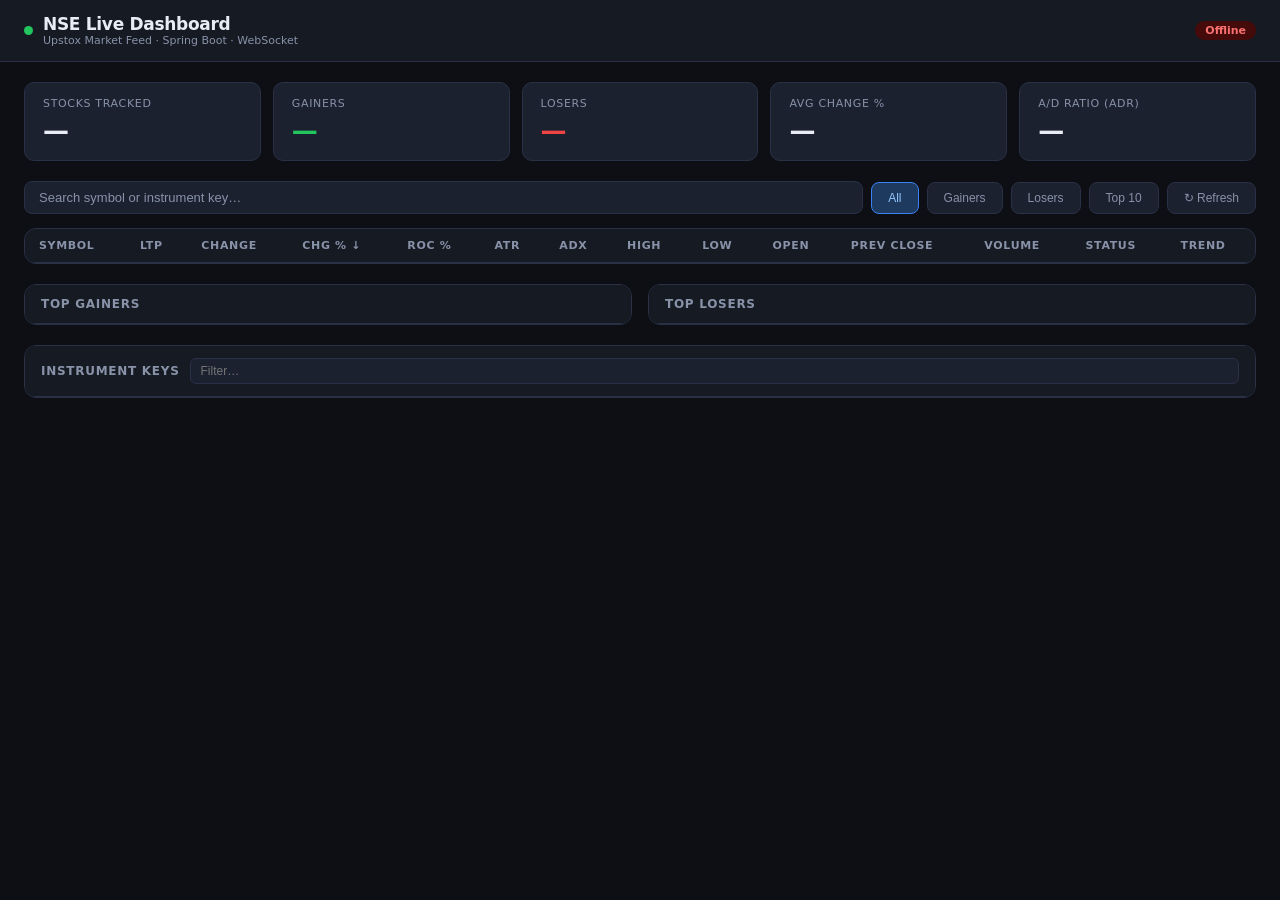
==== src/main/resources/static/index.html @ 56cd72f6 "hi" ====
<!DOCTYPE html>
<html lang="en">
<head>
    <meta charset="UTF-8"/>
    <meta name="viewport" content="width=device-width,initial-scale=1"/>
    <title>NSE Live Dashboard</title>
    <style>
        :root {
            --bg: #0d0f14;
            --surface: #161a23;
            --card: #1c2130;
            --border: #2a3045;
            --text: #e8ecf4;
            --muted: #8892a8;
            --up: #22c55e;
            --dn: #ef4444;
            --accent: #3b82f6;
            --accent-soft: #1e3a5f;
            --font: 'Segoe UI', system-ui, sans-serif;
            --mono: 'Cascadia Code', 'Fira Mono', monospace;
        }
        * { box-sizing: border-box; margin: 0; padding: 0; }
        body { background: var(--bg); color: var(--text); font-family: var(--font); font-size: 14px; min-height: 100vh; }

        header {
            background: var(--surface);
            border-bottom: 1px solid var(--border);
            padding: 14px 24px;
            display: flex; align-items: center; justify-content: space-between; flex-wrap: wrap; gap: 10px;
            position: sticky; top: 0; z-index: 100;
        }
        .brand { display: flex; align-items: center; gap: 10px; }
        .live-dot { width: 9px; height: 9px; border-radius: 50%; background: var(--up); animation: blink 1.4s infinite; }
        @keyframes blink { 0%,100%{opacity:1} 50%{opacity:.3} }
        .brand h1 { font-size: 17px; font-weight: 600; letter-spacing: -.3px; }
        .brand p  { font-size: 11px; color: var(--muted); }
        .header-right { display: flex; align-items: center; gap: 10px; font-size: 12px; color: var(--muted); }
        .conn-badge { padding: 3px 10px; border-radius: 20px; font-size: 11px; font-weight: 600; }
        .conn-badge.live  { background: #14532d; color: #4ade80; }
        .conn-badge.error { background: #450a0a; color: #f87171; }
        .conn-badge.wait  { background: #1e3a5f; color: #93c5fd; }

        main { padding: 20px 24px; max-width: 1600px; margin: 0 auto; }

        .metrics { display: grid; grid-template-columns: repeat(5, 1fr); gap: 12px; margin-bottom: 20px; }
        .metric { background: var(--card); border: 1px solid var(--border); border-radius: 10px; padding: 14px 18px; }
        .metric label { font-size: 11px; color: var(--muted); text-transform: uppercase; letter-spacing: .06em; display: block; margin-bottom: 6px; }
        .metric .val  { font-size: 26px; font-weight: 700; letter-spacing: -.5px; }
        .metric .val.up { color: var(--up); }
        .metric .val.dn { color: var(--dn); }

        .controls { display: flex; gap: 8px; margin-bottom: 14px; flex-wrap: wrap; align-items: center; }
        .search {
            flex: 1; min-width: 180px;
            background: var(--card); border: 1px solid var(--border); border-radius: 8px;
            padding: 8px 14px; color: var(--text); font-size: 13px; outline: none;
        }
        .search:focus { border-color: var(--accent); }
        .search::placeholder { color: var(--muted); }
        .btn {
            padding: 8px 16px; border-radius: 8px; border: 1px solid var(--border);
            background: var(--card); color: var(--muted); font-size: 12px; cursor: pointer;
            white-space: nowrap; transition: all .15s;
        }
        .btn:hover { border-color: var(--accent); color: var(--text); }
        .btn.active { background: var(--accent-soft); border-color: var(--accent); color: #93c5fd; }

        .table-wrap { background: var(--card); border: 1px solid var(--border); border-radius: 12px; overflow: auto; margin-bottom: 20px; }
        table { width: 100%; border-collapse: collapse; min-width: 900px; }
        thead th {
            background: var(--surface); padding: 10px 14px;
            font-size: 11px; font-weight: 600; color: var(--muted);
            text-transform: uppercase; letter-spacing: .06em;
            text-align: left; cursor: pointer; user-select: none;
            border-bottom: 1px solid var(--border); white-space: nowrap;
        }
        thead th:hover { color: var(--text); }
        thead th.sorted { color: var(--accent); }
        tbody tr { border-bottom: 1px solid var(--border); transition: background .1s; }
        tbody tr:last-child { border-bottom: none; }
        tbody tr:hover { background: rgba(59,130,246,.06); }
        tbody td { padding: 10px 14px; vertical-align: middle; }
        .sym-cell .sym  { font-weight: 600; font-size: 13px; }
        .sym-cell .ikey { font-size: 10px; color: var(--muted); font-family: var(--mono); margin-top: 2px; }
        .num { font-variant-numeric: tabular-nums; }
        .up  { color: var(--up); }
        .dn  { color: var(--dn); }
        .badge { display: inline-block; padding: 2px 8px; border-radius: 20px; font-size: 10px; font-weight: 700; }
        .badge.UP { background: #14532d; color: #4ade80; }
        .badge.DN { background: #450a0a; color: #f87171; }
        .spark { display: flex; align-items: flex-end; gap: 1.5px; height: 22px; }
        .spark span { width: 4px; border-radius: 1px; transition: height .4s; }

        .panels { display: grid; grid-template-columns: 1fr 1fr; gap: 16px; margin-bottom: 20px; }
        .panel { background: var(--card); border: 1px solid var(--border); border-radius: 12px; overflow: hidden; }
        .panel-head { padding: 12px 16px; background: var(--surface); border-bottom: 1px solid var(--border); font-size: 12px; font-weight: 600; color: var(--muted); text-transform: uppercase; letter-spacing: .06em; display: flex; justify-content: space-between; align-items: center; }
        .mini-row { display: flex; align-items: center; padding: 9px 16px; border-bottom: 1px solid var(--border); gap: 10px; }
        .bar-bg { flex: 2; height: 4px; background: var(--border); border-radius: 2px; overflow: hidden; }
        .bar-fill { height: 100%; border-radius: 2px; transition: width .4s; }
        .bar-fill.up { background: var(--up); }
        .bar-fill.dn { background: var(--dn); }
        .mini-pct { font-size: 13px; font-weight: 600; min-width: 60px; text-align: right; }

        .key-panel { background: var(--card); border: 1px solid var(--border); border-radius: 12px; overflow: hidden; }
        .key-head { padding: 12px 16px; background: var(--surface); border-bottom: 1px solid var(--border); display: flex; align-items: center; gap: 10px; font-size: 12px; font-weight: 600; color: var(--muted); text-transform: uppercase; letter-spacing: .06em; }
        .key-search { flex: 1; background: var(--card); border: 1px solid var(--border); border-radius: 6px; padding: 5px 10px; color: var(--text); font-size: 12px; outline: none; }
        .key-grid { display: grid; grid-template-columns: repeat(auto-fill, minmax(260px,1fr)); }
        .key-item { padding: 11px 16px; border-bottom: 1px solid var(--border); border-right: 1px solid var(--border); transition: background .1s; }
        .key-item:hover { background: rgba(59,130,246,.06); }
        .key-item .ks { font-weight: 600; font-size: 13px; margin-bottom: 3px; }
        .key-item .kv { font-size: 11px; color: var(--muted); font-family: var(--mono); word-break: break-all; }
        .copy-btn { margin-top: 5px; font-size: 10px; padding: 2px 8px; border-radius: 4px; border: 1px solid var(--border); background: transparent; color: var(--muted); cursor: pointer; }
        .empty { text-align: center; padding: 3rem; color: var(--muted); font-size: 13px; }
    </style>
</head>
<body>

<header>
    <div class="brand">
        <div class="live-dot" id="liveDot"></div>
        <div>
            <h1>NSE Live Dashboard</h1>
            <p>Upstox Market Feed · Spring Boot · WebSocket</p>
        </div>
    </div>
    <div class="header-right">
        <span id="lastTs"></span>
        <span class="conn-badge wait" id="connBadge">Connecting…</span>
    </div>
</header>

<main>
    <div class="metrics">
        <div class="metric"><label>Stocks Tracked</label><div class="val" id="mTotal">—</div></div>
        <div class="metric"><label>Gainers</label><div class="val up" id="mUp">—</div></div>
        <div class="metric"><label>Losers</label><div class="val dn" id="mDn">—</div></div>
        <div class="metric"><label>Avg Change %</label><div class="val" id="mAvg">—</div></div>
        <div class="metric"><label>A/D Ratio (ADR)</label><div class="val" id="mAdr">—</div></div>
    </div>

    <div class="controls">
        <input class="search" id="searchBox" placeholder="Search symbol or instrument key…" oninput="applyFilters()">
        <button class="btn active" id="btnAll"   onclick="setFilter('ALL')">All</button>
        <button class="btn"        id="btnUp"    onclick="setFilter('UP')">Gainers</button>
        <button class="btn"        id="btnDn"    onclick="setFilter('DN')">Losers</button>
        <button class="btn"        id="btnTop10" onclick="setFilter('TOP10')">Top 10</button>
        <button class="btn"        onclick="manualRefresh()">↻ Refresh</button>
    </div>

    <div class="table-wrap">
        <table>
            <thead>
            <tr>
                <th onclick="sortBy('symbol')">Symbol <span id="s-symbol"></span></th>
                <th onclick="sortBy('currentPrice')">LTP <span id="s-currentPrice"></span></th>
                <th onclick="sortBy('change')">Change <span id="s-change"></span></th>
                <th onclick="sortBy('changePercent')">Chg % <span id="s-changePercent">↓</span></th>
                <th onclick="sortBy('roc')">ROC % <span id="s-roc"></span></th>
                <th onclick="sortBy('atr')">ATR <span id="s-atr"></span></th>
                <th onclick="sortBy('adx')">ADX <span id="s-adx"></span></th>
                <th onclick="sortBy('highPrice')">High <span id="s-highPrice"></span></th>
                <th onclick="sortBy('lowPrice')">Low <span id="s-lowPrice"></span></th>
                <th onclick="sortBy('openPrice')">Open <span id="s-openPrice"></span></th>
                <th onclick="sortBy('closePrice')">Prev Close <span id="s-closePrice"></span></th>
                <th onclick="sortBy('volume')">Volume <span id="s-volume"></span></th>
                <th>Status</th>
                <th>Trend</th>
            </tr>
            </thead>
            <tbody id="tBody"></tbody>
        </table>
    </div>

    <div class="panels">
        <div class="panel">
            <div class="panel-head">Top Gainers <span id="gCount"></span></div>
            <div id="gList"></div>
        </div>
        <div class="panel">
            <div class="panel-head">Top Losers <span id="lCount"></span></div>
            <div id="lList"></div>
        </div>
    </div>

    <div class="key-panel">
        <div class="key-head">
            Instrument Keys
            <input class="key-search" id="keySearch" placeholder="Filter…" oninput="renderKeys()">
        </div>
        <div class="key-grid" id="keyGrid"></div>
    </div>
</main>

<script>
    let all = [];
    let history = {};
    let sortField = 'changePercent';
    let sortDir   = -1;
    let filter    = 'ALL';
    let ws        = null;

    // PATH MUST MATCH StockWebSocketHandler mapping in Java config
    const WS_URL   = 'ws://localhost:8080/ws/stocks/websocket';
    const REST_URL = 'http://localhost:8080/api/stocks';

    connect();

    // Safety fallback: if WebSocket isn't live (state 1), pull data via REST every 8s
    setInterval(() => {
        if (!ws || ws.readyState !== 1) {
            fetchRest();
        }
    }, 8000);

    function connect() {
        badge('wait', 'Connecting…');
        try {
            // Close existing if necessary
            if (ws) { ws.close(); }

            ws = new WebSocket(WS_URL);

            ws.onopen    = () => {
                badge('live', 'Live');
                fetchRest(); // Load initial snapshot data immediately on connect
            };

            ws.onmessage = e => {
                const data = JSON.parse(e.data);
                ingest(data);
                // Force "Live" status if we are receiving socket messages
                if (document.getElementById('connBadge').textContent !== 'Live') {
                    badge('live', 'Live');
                }
            };

            ws.onerror   = (err) => {
                console.error("WS Error:", err);
                fetchRest();
            };

            ws.onclose   = () => {
                badge('error', 'Reconnecting…');
                setTimeout(connect, 4000);
            };
        } catch (err) {
            console.error("Connection attempt failed:", err);
            fetchRest();
        }
    }

    function fetchRest() {
        // Only mark badge as REST if we aren't already live via WebSocket
        if (!ws || ws.readyState !== 1) {
            badge('wait', 'REST…');
        }

        fetch(REST_URL)
            .then(r => r.json())
            .then(d => {
                if (d && d.length) {
                    ingest(d);
                    // Only update badge to REST if WS isn't currently alive
                    if (!ws || ws.readyState !== 1) {
                        badge('live', 'REST');
                    }
                } else {
                    if (!ws || ws.readyState !== 1) badge('error','No data');
                }
            })
            .catch(() => {
                if (!ws || ws.readyState !== 1) badge('error', 'Offline');
            });
    }

    function manualRefresh() { fetchRest(); }

    function ingest(data) {
        if (!Array.isArray(data) || !data.length) return;
        all = data;
        data.forEach(s => {
            if (!history[s.symbol]) history[s.symbol] = [];
            history[s.symbol].push(s.currentPrice);
            if (history[s.symbol].length > 10) history[s.symbol].shift();
        });
        updateMetrics();
        applyFilters();
        renderMiniPanels();
        renderKeys();
        document.getElementById('lastTs').textContent = new Date().toLocaleTimeString();
    }

    function updateMetrics() {
        const up  = all.filter(s => s.status === 'UP').length;
        const dn  = all.filter(s => s.status === 'DOWN').length;
        const avg = all.reduce((a, s) => a + (s.changePercent || 0), 0) / (all.length || 1);
        const adr = dn === 0 ? up.toFixed(2) : (up / dn).toFixed(2);

        document.getElementById('mTotal').textContent = all.length;
        document.getElementById('mUp').textContent    = up;
        document.getElementById('mDn').textContent    = dn;

        const adrEl = document.getElementById('mAdr');
        adrEl.textContent = adr;
        adrEl.className   = 'val ' + (adr >= 1 ? 'up' : 'dn');

        const avgEl = document.getElementById('mAvg');
        avgEl.textContent = (avg >= 0 ? '+' : '') + avg.toFixed(2) + '%';
        avgEl.className   = 'val ' + (avg >= 0 ? 'up' : 'dn');
    }

    function setFilter(f) {
        filter = f;
        ['All','Up','Dn','Top10'].forEach(x => {
            const btn = document.getElementById('btn'+x);
            if(btn) btn.classList.remove('active');
        });
        const activeBtn = document.getElementById('btn'+f.charAt(0)+f.slice(1).toLowerCase().replace('top10','Top10'));
        if(activeBtn) activeBtn.classList.add('active');
        applyFilters();
    }

    function applyFilters() {
        const q = document.getElementById('searchBox').value.toLowerCase();
        let list = [...all];
        if (q) list = list.filter(s => s.symbol.toLowerCase().includes(q) || (s.instrumentKey||'').toLowerCase().includes(q));
        if (filter === 'UP')      list = list.filter(s => s.status === 'UP');
        else if (filter === 'DN') list = list.filter(s => s.status === 'DOWN');
        else if (filter === 'TOP10') list = [...list].sort((a,b) => b.changePercent - a.changePercent).slice(0,10);

        list.sort((a,b) => {
            const valA = a[sortField];
            const valB = b[sortField];
            if (valA === valB) return 0;
            return sortDir * (valA > valB ? 1 : -1);
        });
        renderTable(list);
    }

    function sortBy(f) {
        sortDir = (sortField === f) ? -sortDir : -1;
        sortField = f;
        document.querySelectorAll('thead th').forEach(th => th.classList.remove('sorted'));
        const sp = document.getElementById('s-'+f);
        if (sp) {
            sp.closest('th').classList.add('sorted');
            sp.textContent = sortDir > 0 ? '↑' : '↓';
        }
        applyFilters();
    }

    function fmt(n)  { return typeof n === 'number' ? n.toLocaleString('en-IN', {minimumFractionDigits:2,maximumFractionDigits:2}) : '—'; }
    function fmtV(n) { if (n>=1e7) return (n/1e7).toFixed(2)+'Cr'; if (n>=1e5) return (n/1e5).toFixed(2)+'L'; return n.toLocaleString('en-IN'); }

    function spark(sym, up) {
        const h = history[sym] || [];
        if (!h.length) return '<div class="spark"></div>';
        const mn = Math.min(...h), mx = Math.max(...h), rng = mx-mn||1;
        const color = up ? '#22c55e' : '#ef4444';
        return `<div class="spark">${h.map(v => {
            const ht = Math.max(3, Math.round(((v-mn)/rng)*18));
            return `<span style="height:${ht}px;background:${color}"></span>`;
        }).join('')}</div>`;
    }

    function renderTable(list) {
        const tb = document.getElementById('tBody');
        if (!list.length) { tb.innerHTML = '<tr><td colspan="14" class="empty">No stocks match</td></tr>'; return; }
        tb.innerHTML = list.map(s => {
            const up  = s.status === 'UP';
            const cls = up ? 'up' : 'dn';
            const sgn = up ? '+' : '';
            return `<tr>
              <td class="sym-cell"><div class="sym">${s.symbol}</div><div class="ikey">${s.instrumentKey||''}</div></td>
              <td class="num">${fmt(s.currentPrice)}</td>
              <td class="num ${cls}">${sgn}${fmt(s.change)}</td>
              <td class="num ${cls}">${sgn}${s.changePercent.toFixed(2)}%</td>
              <td class="num ${s.roc >= 0 ? 'up' : 'dn'}">${(s.roc || 0).toFixed(2)}%</td>
              <td class="num" style="color:var(--accent)">${(s.atr || 0).toFixed(2)}</td>
              <td class="num">${(s.adx || 0).toFixed(1)}</td>
              <td class="num">${fmt(s.highPrice)}</td>
              <td class="num">${fmt(s.lowPrice)}</td>
              <td class="num">${fmt(s.openPrice)}</td>
              <td class="num">${fmt(s.closePrice)}</td>
              <td class="num">${fmtV(s.volume || 0)}</td>
              <td><span class="badge ${s.status}">${s.status}</span></td>
              <td>${spark(s.symbol, up)}</td>
            </tr>`;
        }).join('');
    }

    function renderMiniPanels() {
        const sorted  = [...all].sort((a,b) => b.changePercent - a.changePercent);
        const gainers = sorted.filter(s => s.changePercent > 0).slice(0,5);
        const losers  = [...all].sort((a,b) => a.changePercent - b.changePercent).filter(s => s.changePercent < 0).slice(0,5);

        const maxG = gainers.length ? Math.abs(gainers[0].changePercent) : 1;
        const maxL = losers.length  ? Math.abs(losers[losers.length-1].changePercent) : 1;

        document.getElementById('gCount').textContent = gainers.length + ' stocks';
        document.getElementById('lCount').textContent = losers.length  + ' stocks';

        document.getElementById('gList').innerHTML = gainers.length ? gainers.map(s=>`
            <div class="mini-row">
              <div class="mini-sym"><b>${s.symbol}</b><small>${fmt(s.currentPrice)}</small></div>
              <div class="bar-bg"><div class="bar-fill up" style="width:${Math.round(s.changePercent/maxG*100)}%"></div></div>
              <div class="mini-pct up">+${s.changePercent.toFixed(2)}%</div>
            </div>`).join('') : '<div class="empty">No gainers</div>';

        document.getElementById('lList').innerHTML = losers.length ? losers.map(s=>`
            <div class="mini-row">
              <div class="mini-sym"><b>${s.symbol}</b><small>${fmt(s.currentPrice)}</small></div>
              <div class="bar-bg"><div class="bar-fill dn" style="width:${Math.round(Math.abs(s.changePercent)/maxL*100)}%"></div></div>
              <div class="mini-pct dn">${s.changePercent.toFixed(2)}%</div>
            </div>`).join('') : '<div class="empty">No losers</div>';
    }

    function renderKeys() {
        const q = (document.getElementById('keySearch').value||'').toLowerCase();
        const list = all.filter(s => !q || s.symbol.toLowerCase().includes(q) || (s.instrumentKey||'').toLowerCase().includes(q));
        document.getElementById('keyGrid').innerHTML = list.length ? list.map(s=>`
            <div class="key-item">
              <div class="ks">${s.symbol}</div>
              <div class="kv">${s.instrumentKey||'—'}</div>
              <button class="copy-btn" onclick="copyKey('${s.instrumentKey}',this)">copy key</button>
            </div>`).join('') : '<div style="padding:1rem;color:var(--muted);font-size:13px">No matches</div>';
    }

    function copyKey(key, btn) {
        navigator.clipboard.writeText(key).then(() => {
            btn.textContent = 'copied!';
            setTimeout(() => btn.textContent = 'copy key', 1500);
        });
    }

    function badge(type, text) {
        const el = document.getElementById('connBadge');
        if (el) {
            el.textContent = text;
            el.className = 'conn-badge ' + type;
        }
    }
</script>
</body>
</html>
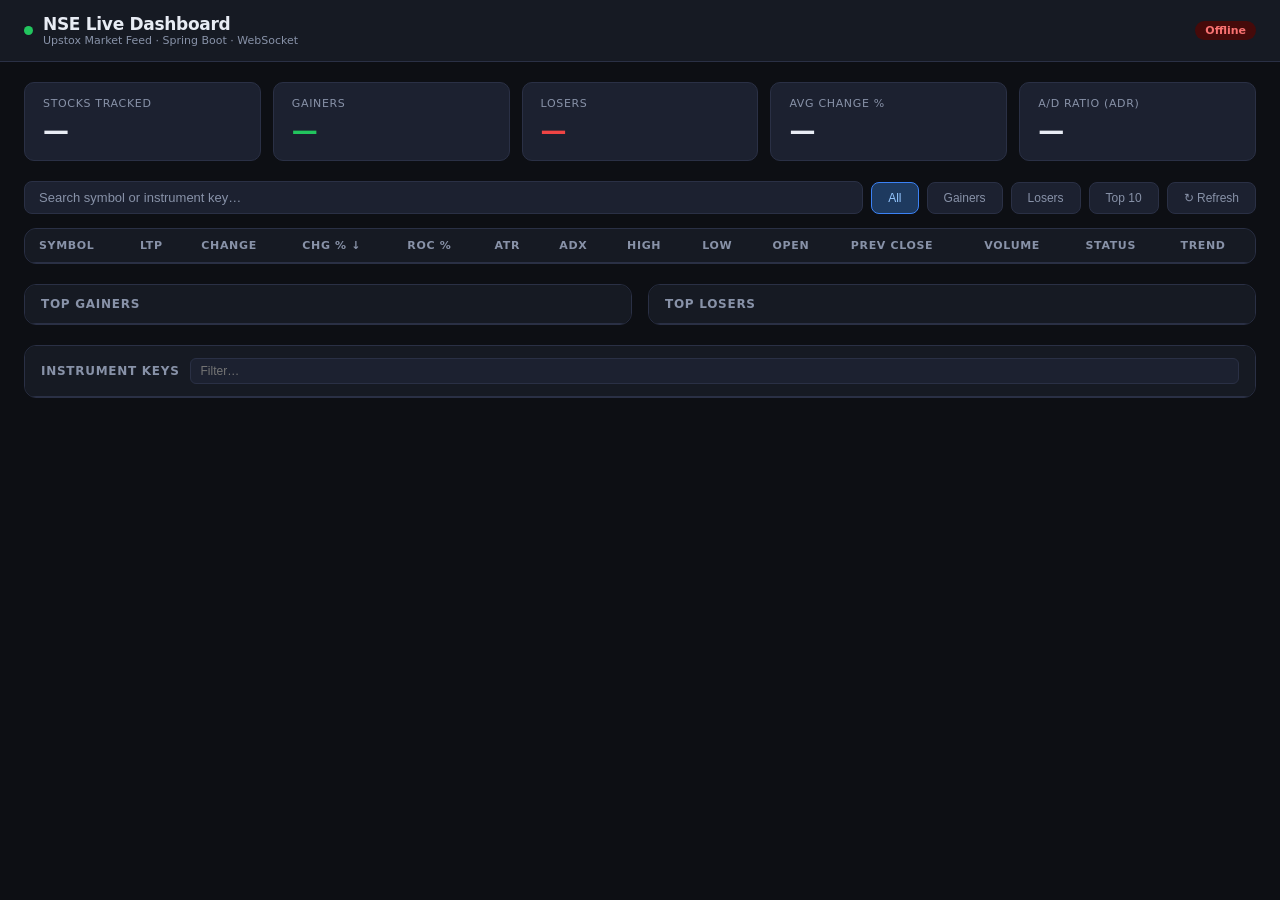
==== commit 6477aa00: "ff" ====
--- a/src/main/resources/static/index.html
+++ b/src/main/resources/static/index.html
@@ -1,8 +1,9 @@
 <!DOCTYPE html>
 <html lang="en">
+
 <head>
-    <meta charset="UTF-8"/>
-    <meta name="viewport" content="width=device-width,initial-scale=1"/>
+    <meta charset="UTF-8" />
+    <meta name="viewport" content="width=device-width,initial-scale=1" />
     <title>NSE Live Dashboard</title>
     <style>
         :root {
@@ -19,359 +20,725 @@
             --font: 'Segoe UI', system-ui, sans-serif;
             --mono: 'Cascadia Code', 'Fira Mono', monospace;
         }
-        * { box-sizing: border-box; margin: 0; padding: 0; }
-        body { background: var(--bg); color: var(--text); font-family: var(--font); font-size: 14px; min-height: 100vh; }
+
+        * {
+            box-sizing: border-box;
+            margin: 0;
+            padding: 0;
+        }
+
+        body {
+            background: var(--bg);
+            color: var(--text);
+            font-family: var(--font);
+            font-size: 14px;
+            min-height: 100vh;
+        }
 
         header {
             background: var(--surface);
             border-bottom: 1px solid var(--border);
             padding: 14px 24px;
-            display: flex; align-items: center; justify-content: space-between; flex-wrap: wrap; gap: 10px;
-            position: sticky; top: 0; z-index: 100;
-        }
-        .brand { display: flex; align-items: center; gap: 10px; }
-        .live-dot { width: 9px; height: 9px; border-radius: 50%; background: var(--up); animation: blink 1.4s infinite; }
-        @keyframes blink { 0%,100%{opacity:1} 50%{opacity:.3} }
-        .brand h1 { font-size: 17px; font-weight: 600; letter-spacing: -.3px; }
-        .brand p  { font-size: 11px; color: var(--muted); }
-        .header-right { display: flex; align-items: center; gap: 10px; font-size: 12px; color: var(--muted); }
-        .conn-badge { padding: 3px 10px; border-radius: 20px; font-size: 11px; font-weight: 600; }
-        .conn-badge.live  { background: #14532d; color: #4ade80; }
-        .conn-badge.error { background: #450a0a; color: #f87171; }
-        .conn-badge.wait  { background: #1e3a5f; color: #93c5fd; }
-
-        main { padding: 20px 24px; max-width: 1600px; margin: 0 auto; }
-
-        .metrics { display: grid; grid-template-columns: repeat(5, 1fr); gap: 12px; margin-bottom: 20px; }
-        .metric { background: var(--card); border: 1px solid var(--border); border-radius: 10px; padding: 14px 18px; }
-        .metric label { font-size: 11px; color: var(--muted); text-transform: uppercase; letter-spacing: .06em; display: block; margin-bottom: 6px; }
-        .metric .val  { font-size: 26px; font-weight: 700; letter-spacing: -.5px; }
-        .metric .val.up { color: var(--up); }
-        .metric .val.dn { color: var(--dn); }
-
-        .controls { display: flex; gap: 8px; margin-bottom: 14px; flex-wrap: wrap; align-items: center; }
+            display: flex;
+            align-items: center;
+            justify-content: space-between;
+            flex-wrap: wrap;
+            gap: 10px;
+            position: sticky;
+            top: 0;
+            z-index: 100;
+        }
+
+        .brand {
+            display: flex;
+            align-items: center;
+            gap: 10px;
+        }
+
+        .live-dot {
+            width: 9px;
+            height: 9px;
+            border-radius: 50%;
+            background: var(--up);
+            animation: blink 1.4s infinite;
+        }
+
+        @keyframes blink {
+
+            0%,
+            100% {
+                opacity: 1
+            }
+
+            50% {
+                opacity: .3
+            }
+        }
+
+        .brand h1 {
+            font-size: 17px;
+            font-weight: 600;
+            letter-spacing: -.3px;
+        }
+
+        .brand p {
+            font-size: 11px;
+            color: var(--muted);
+        }
+
+        .header-right {
+            display: flex;
+            align-items: center;
+            gap: 10px;
+            font-size: 12px;
+            color: var(--muted);
+        }
+
+        .conn-badge {
+            padding: 3px 10px;
+            border-radius: 20px;
+            font-size: 11px;
+            font-weight: 600;
+        }
+
+        .conn-badge.live {
+            background: #14532d;
+            color: #4ade80;
+        }
+
+        .conn-badge.error {
+            background: #450a0a;
+            color: #f87171;
+        }
+
+        .conn-badge.wait {
+            background: #1e3a5f;
+            color: #93c5fd;
+        }
+
+        main {
+            padding: 20px 24px;
+            max-width: 1600px;
+            margin: 0 auto;
+        }
+
+        .metrics {
+            display: grid;
+            grid-template-columns: repeat(5, 1fr);
+            gap: 12px;
+            margin-bottom: 20px;
+        }
+
+        .metric {
+            background: var(--card);
+            border: 1px solid var(--border);
+            border-radius: 10px;
+            padding: 14px 18px;
+        }
+
+        .metric label {
+            font-size: 11px;
+            color: var(--muted);
+            text-transform: uppercase;
+            letter-spacing: .06em;
+            display: block;
+            margin-bottom: 6px;
+        }
+
+        .metric .val {
+            font-size: 26px;
+            font-weight: 700;
+            letter-spacing: -.5px;
+        }
+
+        .metric .val.up {
+            color: var(--up);
+        }
+
+        .metric .val.dn {
+            color: var(--dn);
+        }
+
+        .controls {
+            display: flex;
+            gap: 8px;
+            margin-bottom: 14px;
+            flex-wrap: wrap;
+            align-items: center;
+        }
+
         .search {
-            flex: 1; min-width: 180px;
-            background: var(--card); border: 1px solid var(--border); border-radius: 8px;
-            padding: 8px 14px; color: var(--text); font-size: 13px; outline: none;
-        }
-        .search:focus { border-color: var(--accent); }
-        .search::placeholder { color: var(--muted); }
+            flex: 1;
+            min-width: 180px;
+            background: var(--card);
+            border: 1px solid var(--border);
+            border-radius: 8px;
+            padding: 8px 14px;
+            color: var(--text);
+            font-size: 13px;
+            outline: none;
+        }
+
+        .search:focus {
+            border-color: var(--accent);
+        }
+
+        .search::placeholder {
+            color: var(--muted);
+        }
+
         .btn {
-            padding: 8px 16px; border-radius: 8px; border: 1px solid var(--border);
-            background: var(--card); color: var(--muted); font-size: 12px; cursor: pointer;
-            white-space: nowrap; transition: all .15s;
-        }
-        .btn:hover { border-color: var(--accent); color: var(--text); }
-        .btn.active { background: var(--accent-soft); border-color: var(--accent); color: #93c5fd; }
-
-        .table-wrap { background: var(--card); border: 1px solid var(--border); border-radius: 12px; overflow: auto; margin-bottom: 20px; }
-        table { width: 100%; border-collapse: collapse; min-width: 900px; }
+            padding: 8px 16px;
+            border-radius: 8px;
+            border: 1px solid var(--border);
+            background: var(--card);
+            color: var(--muted);
+            font-size: 12px;
+            cursor: pointer;
+            white-space: nowrap;
+            transition: all .15s;
+        }
+
+        .btn:hover {
+            border-color: var(--accent);
+            color: var(--text);
+        }
+
+        .btn.active {
+            background: var(--accent-soft);
+            border-color: var(--accent);
+            color: #93c5fd;
+        }
+
+        .table-wrap {
+            background: var(--card);
+            border: 1px solid var(--border);
+            border-radius: 12px;
+            overflow: auto;
+            margin-bottom: 20px;
+        }
+
+        table {
+            width: 100%;
+            border-collapse: collapse;
+            min-width: 900px;
+        }
+
         thead th {
-            background: var(--surface); padding: 10px 14px;
-            font-size: 11px; font-weight: 600; color: var(--muted);
-            text-transform: uppercase; letter-spacing: .06em;
-            text-align: left; cursor: pointer; user-select: none;
-            border-bottom: 1px solid var(--border); white-space: nowrap;
-        }
-        thead th:hover { color: var(--text); }
-        thead th.sorted { color: var(--accent); }
-        tbody tr { border-bottom: 1px solid var(--border); transition: background .1s; }
-        tbody tr:last-child { border-bottom: none; }
-        tbody tr:hover { background: rgba(59,130,246,.06); }
-        tbody td { padding: 10px 14px; vertical-align: middle; }
-        .sym-cell .sym  { font-weight: 600; font-size: 13px; }
-        .sym-cell .ikey { font-size: 10px; color: var(--muted); font-family: var(--mono); margin-top: 2px; }
-        .num { font-variant-numeric: tabular-nums; }
-        .up  { color: var(--up); }
-        .dn  { color: var(--dn); }
-        .badge { display: inline-block; padding: 2px 8px; border-radius: 20px; font-size: 10px; font-weight: 700; }
-        .badge.UP { background: #14532d; color: #4ade80; }
-        .badge.DN { background: #450a0a; color: #f87171; }
-        .spark { display: flex; align-items: flex-end; gap: 1.5px; height: 22px; }
-        .spark span { width: 4px; border-radius: 1px; transition: height .4s; }
-
-        .panels { display: grid; grid-template-columns: 1fr 1fr; gap: 16px; margin-bottom: 20px; }
-        .panel { background: var(--card); border: 1px solid var(--border); border-radius: 12px; overflow: hidden; }
-        .panel-head { padding: 12px 16px; background: var(--surface); border-bottom: 1px solid var(--border); font-size: 12px; font-weight: 600; color: var(--muted); text-transform: uppercase; letter-spacing: .06em; display: flex; justify-content: space-between; align-items: center; }
-        .mini-row { display: flex; align-items: center; padding: 9px 16px; border-bottom: 1px solid var(--border); gap: 10px; }
-        .bar-bg { flex: 2; height: 4px; background: var(--border); border-radius: 2px; overflow: hidden; }
-        .bar-fill { height: 100%; border-radius: 2px; transition: width .4s; }
-        .bar-fill.up { background: var(--up); }
-        .bar-fill.dn { background: var(--dn); }
-        .mini-pct { font-size: 13px; font-weight: 600; min-width: 60px; text-align: right; }
-
-        .key-panel { background: var(--card); border: 1px solid var(--border); border-radius: 12px; overflow: hidden; }
-        .key-head { padding: 12px 16px; background: var(--surface); border-bottom: 1px solid var(--border); display: flex; align-items: center; gap: 10px; font-size: 12px; font-weight: 600; color: var(--muted); text-transform: uppercase; letter-spacing: .06em; }
-        .key-search { flex: 1; background: var(--card); border: 1px solid var(--border); border-radius: 6px; padding: 5px 10px; color: var(--text); font-size: 12px; outline: none; }
-        .key-grid { display: grid; grid-template-columns: repeat(auto-fill, minmax(260px,1fr)); }
-        .key-item { padding: 11px 16px; border-bottom: 1px solid var(--border); border-right: 1px solid var(--border); transition: background .1s; }
-        .key-item:hover { background: rgba(59,130,246,.06); }
-        .key-item .ks { font-weight: 600; font-size: 13px; margin-bottom: 3px; }
-        .key-item .kv { font-size: 11px; color: var(--muted); font-family: var(--mono); word-break: break-all; }
-        .copy-btn { margin-top: 5px; font-size: 10px; padding: 2px 8px; border-radius: 4px; border: 1px solid var(--border); background: transparent; color: var(--muted); cursor: pointer; }
-        .empty { text-align: center; padding: 3rem; color: var(--muted); font-size: 13px; }
+            background: var(--surface);
+            padding: 10px 14px;
+            font-size: 11px;
+            font-weight: 600;
+            color: var(--muted);
+            text-transform: uppercase;
+            letter-spacing: .06em;
+            text-align: left;
+            cursor: pointer;
+            user-select: none;
+            border-bottom: 1px solid var(--border);
+            white-space: nowrap;
+        }
+
+        thead th:hover {
+            color: var(--text);
+        }
+
+        thead th.sorted {
+            color: var(--accent);
+        }
+
+        tbody tr {
+            border-bottom: 1px solid var(--border);
+            transition: background .1s;
+        }
+
+        tbody tr:last-child {
+            border-bottom: none;
+        }
+
+        tbody tr:hover {
+            background: rgba(59, 130, 246, .06);
+        }
+
+        tbody td {
+            padding: 10px 14px;
+            vertical-align: middle;
+        }
+
+        .sym-cell .sym {
+            font-weight: 600;
+            font-size: 13px;
+        }
+
+        .sym-cell .ikey {
+            font-size: 10px;
+            color: var(--muted);
+            font-family: var(--mono);
+            margin-top: 2px;
+        }
+
+        .num {
+            font-variant-numeric: tabular-nums;
+        }
+
+        .up {
+            color: var(--up);
+        }
+
+        .dn {
+            color: var(--dn);
+        }
+
+        .badge {
+            display: inline-block;
+            padding: 2px 8px;
+            border-radius: 20px;
+            font-size: 10px;
+            font-weight: 700;
+        }
+
+        .badge.UP {
+            background: #14532d;
+            color: #4ade80;
+        }
+
+        .badge.DN {
+            background: #450a0a;
+            color: #f87171;
+        }
+
+        .spark {
+            display: flex;
+            align-items: flex-end;
+            gap: 1.5px;
+            height: 22px;
+        }
+
+        .spark span {
+            width: 4px;
+            border-radius: 1px;
+            transition: height .4s;
+        }
+
+        .panels {
+            display: grid;
+            grid-template-columns: 1fr 1fr;
+            gap: 16px;
+            margin-bottom: 20px;
+        }
+
+        .panel {
+            background: var(--card);
+            border: 1px solid var(--border);
+            border-radius: 12px;
+            overflow: hidden;
+        }
+
+        .panel-head {
+            padding: 12px 16px;
+            background: var(--surface);
+            border-bottom: 1px solid var(--border);
+            font-size: 12px;
+            font-weight: 600;
+            color: var(--muted);
+            text-transform: uppercase;
+            letter-spacing: .06em;
+            display: flex;
+            justify-content: space-between;
+            align-items: center;
+        }
+
+        .mini-row {
+            display: flex;
+            align-items: center;
+            padding: 9px 16px;
+            border-bottom: 1px solid var(--border);
+            gap: 10px;
+        }
+
+        .bar-bg {
+            flex: 2;
+            height: 4px;
+            background: var(--border);
+            border-radius: 2px;
+            overflow: hidden;
+        }
+
+        .bar-fill {
+            height: 100%;
+            border-radius: 2px;
+            transition: width .4s;
+        }
+
+        .bar-fill.up {
+            background: var(--up);
+        }
+
+        .bar-fill.dn {
+            background: var(--dn);
+        }
+
+        .mini-pct {
+            font-size: 13px;
+            font-weight: 600;
+            min-width: 60px;
+            text-align: right;
+        }
+
+        .key-panel {
+            background: var(--card);
+            border: 1px solid var(--border);
+            border-radius: 12px;
+            overflow: hidden;
+        }
+
+        .key-head {
+            padding: 12px 16px;
+            background: var(--surface);
+            border-bottom: 1px solid var(--border);
+            display: flex;
+            align-items: center;
+            gap: 10px;
+            font-size: 12px;
+            font-weight: 600;
+            color: var(--muted);
+            text-transform: uppercase;
+            letter-spacing: .06em;
+        }
+
+        .key-search {
+            flex: 1;
+            background: var(--card);
+            border: 1px solid var(--border);
+            border-radius: 6px;
+            padding: 5px 10px;
+            color: var(--text);
+            font-size: 12px;
+            outline: none;
+        }
+
+        .key-grid {
+            display: grid;
+            grid-template-columns: repeat(auto-fill, minmax(260px, 1fr));
+        }
+
+        .key-item {
+            padding: 11px 16px;
+            border-bottom: 1px solid var(--border);
+            border-right: 1px solid var(--border);
+            transition: background .1s;
+        }
+
+        .key-item:hover {
+            background: rgba(59, 130, 246, .06);
+        }
+
+        .key-item .ks {
+            font-weight: 600;
+            font-size: 13px;
+            margin-bottom: 3px;
+        }
+
+        .key-item .kv {
+            font-size: 11px;
+            color: var(--muted);
+            font-family: var(--mono);
+            word-break: break-all;
+        }
+
+        .copy-btn {
+            margin-top: 5px;
+            font-size: 10px;
+            padding: 2px 8px;
+            border-radius: 4px;
+            border: 1px solid var(--border);
+            background: transparent;
+            color: var(--muted);
+            cursor: pointer;
+        }
+
+        .empty {
+            text-align: center;
+            padding: 3rem;
+            color: var(--muted);
+            font-size: 13px;
+        }
     </style>
 </head>
+
 <body>
 
-<header>
-    <div class="brand">
-        <div class="live-dot" id="liveDot"></div>
-        <div>
-            <h1>NSE Live Dashboard</h1>
-            <p>Upstox Market Feed · Spring Boot · WebSocket</p>
+    <header>
+        <div class="brand">
+            <div class="live-dot" id="liveDot"></div>
+            <div>
+                <h1>NSE Live Dashboard</h1>
+                <p>Upstox Market Feed · Spring Boot · WebSocket</p>
+            </div>
         </div>
-    </div>
-    <div class="header-right">
-        <span id="lastTs"></span>
-        <span class="conn-badge wait" id="connBadge">Connecting…</span>
-    </div>
-</header>
-
-<main>
-    <div class="metrics">
-        <div class="metric"><label>Stocks Tracked</label><div class="val" id="mTotal">—</div></div>
-        <div class="metric"><label>Gainers</label><div class="val up" id="mUp">—</div></div>
-        <div class="metric"><label>Losers</label><div class="val dn" id="mDn">—</div></div>
-        <div class="metric"><label>Avg Change %</label><div class="val" id="mAvg">—</div></div>
-        <div class="metric"><label>A/D Ratio (ADR)</label><div class="val" id="mAdr">—</div></div>
-    </div>
-
-    <div class="controls">
-        <input class="search" id="searchBox" placeholder="Search symbol or instrument key…" oninput="applyFilters()">
-        <button class="btn active" id="btnAll"   onclick="setFilter('ALL')">All</button>
-        <button class="btn"        id="btnUp"    onclick="setFilter('UP')">Gainers</button>
-        <button class="btn"        id="btnDn"    onclick="setFilter('DN')">Losers</button>
-        <button class="btn"        id="btnTop10" onclick="setFilter('TOP10')">Top 10</button>
-        <button class="btn"        onclick="manualRefresh()">↻ Refresh</button>
-    </div>
-
-    <div class="table-wrap">
-        <table>
-            <thead>
-            <tr>
-                <th onclick="sortBy('symbol')">Symbol <span id="s-symbol"></span></th>
-                <th onclick="sortBy('currentPrice')">LTP <span id="s-currentPrice"></span></th>
-                <th onclick="sortBy('change')">Change <span id="s-change"></span></th>
-                <th onclick="sortBy('changePercent')">Chg % <span id="s-changePercent">↓</span></th>
-                <th onclick="sortBy('roc')">ROC % <span id="s-roc"></span></th>
-                <th onclick="sortBy('atr')">ATR <span id="s-atr"></span></th>
-                <th onclick="sortBy('adx')">ADX <span id="s-adx"></span></th>
-                <th onclick="sortBy('highPrice')">High <span id="s-highPrice"></span></th>
-                <th onclick="sortBy('lowPrice')">Low <span id="s-lowPrice"></span></th>
-                <th onclick="sortBy('openPrice')">Open <span id="s-openPrice"></span></th>
-                <th onclick="sortBy('closePrice')">Prev Close <span id="s-closePrice"></span></th>
-                <th onclick="sortBy('volume')">Volume <span id="s-volume"></span></th>
-                <th>Status</th>
-                <th>Trend</th>
-            </tr>
-            </thead>
-            <tbody id="tBody"></tbody>
-        </table>
-    </div>
-
-    <div class="panels">
-        <div class="panel">
-            <div class="panel-head">Top Gainers <span id="gCount"></span></div>
-            <div id="gList"></div>
+        <div class="header-right">
+            <span id="lastTs"></span>
+            <span class="conn-badge wait" id="connBadge">Connecting…</span>
         </div>
-        <div class="panel">
-            <div class="panel-head">Top Losers <span id="lCount"></span></div>
-            <div id="lList"></div>
+    </header>
+
+    <main>
+        <div class="metrics">
+            <div class="metric"><label>Stocks Tracked</label>
+                <div class="val" id="mTotal">—</div>
+            </div>
+            <div class="metric"><label>Gainers</label>
+                <div class="val up" id="mUp">—</div>
+            </div>
+            <div class="metric"><label>Losers</label>
+                <div class="val dn" id="mDn">—</div>
+            </div>
+            <div class="metric"><label>Avg Change %</label>
+                <div class="val" id="mAvg">—</div>
+            </div>
+            <div class="metric"><label>A/D Ratio (ADR)</label>
+                <div class="val" id="mAdr">—</div>
+            </div>
         </div>
-    </div>
-
-    <div class="key-panel">
-        <div class="key-head">
-            Instrument Keys
-            <input class="key-search" id="keySearch" placeholder="Filter…" oninput="renderKeys()">
+
+        <div class="controls">
+            <input class="search" id="searchBox" placeholder="Search symbol or instrument key…"
+                oninput="applyFilters()">
+            <button class="btn active" id="btnAll" onclick="setFilter('ALL')">All</button>
+            <button class="btn" id="btnUp" onclick="setFilter('UP')">Gainers</button>
+            <button class="btn" id="btnDn" onclick="setFilter('DN')">Losers</button>
+            <button class="btn" id="btnTop10" onclick="setFilter('TOP10')">Top 10</button>
+            <button class="btn" onclick="manualRefresh()">↻ Refresh</button>
         </div>
-        <div class="key-grid" id="keyGrid"></div>
-    </div>
-</main>
-
-<script>
-    let all = [];
-    let history = {};
-    let sortField = 'changePercent';
-    let sortDir   = -1;
-    let filter    = 'ALL';
-    let ws        = null;
-
-    // PATH MUST MATCH StockWebSocketHandler mapping in Java config
-    const WS_URL   = 'ws://localhost:8080/ws/stocks/websocket';
-    const REST_URL = 'http://localhost:8080/api/stocks';
-
-    connect();
-
-    // Safety fallback: if WebSocket isn't live (state 1), pull data via REST every 8s
-    setInterval(() => {
-        if (!ws || ws.readyState !== 1) {
-            fetchRest();
-        }
-    }, 8000);
-
-    function connect() {
-        badge('wait', 'Connecting…');
-        try {
-            // Close existing if necessary
-            if (ws) { ws.close(); }
-
-            ws = new WebSocket(WS_URL);
-
-            ws.onopen    = () => {
-                badge('live', 'Live');
-                fetchRest(); // Load initial snapshot data immediately on connect
-            };
-
-            ws.onmessage = e => {
-                const data = JSON.parse(e.data);
-                ingest(data);
-                // Force "Live" status if we are receiving socket messages
-                if (document.getElementById('connBadge').textContent !== 'Live') {
+
+        <div class="table-wrap">
+            <table>
+                <thead>
+                    <tr>
+                        <th onclick="sortBy('symbol')">Symbol <span id="s-symbol"></span></th>
+                        <th onclick="sortBy('currentPrice')">LTP <span id="s-currentPrice"></span></th>
+                        <th onclick="sortBy('change')">Change <span id="s-change"></span></th>
+                        <th onclick="sortBy('changePercent')">Chg % <span id="s-changePercent">↓</span></th>
+                        <th onclick="sortBy('roc')">ROC % <span id="s-roc"></span></th>
+                        <th onclick="sortBy('atr')">ATR <span id="s-atr"></span></th>
+                        <th onclick="sortBy('adx')">ADX <span id="s-adx"></span></th>
+                        <th onclick="sortBy('highPrice')">High <span id="s-highPrice"></span></th>
+                        <th onclick="sortBy('lowPrice')">Low <span id="s-lowPrice"></span></th>
+                        <th onclick="sortBy('openPrice')">Open <span id="s-openPrice"></span></th>
+                        <th onclick="sortBy('closePrice')">Prev Close <span id="s-closePrice"></span></th>
+                        <th onclick="sortBy('volume')">Volume <span id="s-volume"></span></th>
+                        <th>Status</th>
+                        <th>Trend</th>
+                    </tr>
+                </thead>
+                <tbody id="tBody"></tbody>
+            </table>
+        </div>
+
+        <div class="panels">
+            <div class="panel">
+                <div class="panel-head">Top Gainers <span id="gCount"></span></div>
+                <div id="gList"></div>
+            </div>
+            <div class="panel">
+                <div class="panel-head">Top Losers <span id="lCount"></span></div>
+                <div id="lList"></div>
+            </div>
+        </div>
+
+        <div class="key-panel">
+            <div class="key-head">
+                Instrument Keys
+                <input class="key-search" id="keySearch" placeholder="Filter…" oninput="renderKeys()">
+            </div>
+            <div class="key-grid" id="keyGrid"></div>
+        </div>
+    </main>
+
+    <script>
+        let all = [];
+        let history = {};
+        let sortField = 'changePercent';
+        let sortDir = -1;
+        let filter = 'ALL';
+        let ws = null;
+
+        // PATH MUST MATCH StockWebSocketHandler mapping in Java config
+        // Dynamically detect the host and protocol for Railway or Local use
+        const protocol = window.location.protocol === 'https:' ? 'wss:' : 'ws:';
+        const host = window.location.host;
+        const WS_URL = `${protocol}//${host}/ws/stocks/websocket`;
+        const REST_URL = '/api/stocks';
+
+        connect();
+
+        // Safety fallback: if WebSocket isn't live (state 1), pull data via REST every 8s
+        setInterval(() => {
+            if (!ws || ws.readyState !== 1) {
+                fetchRest();
+            }
+        }, 8000);
+
+        function connect() {
+            badge('wait', 'Connecting…');
+            try {
+                // Close existing if necessary
+                if (ws) { ws.close(); }
+
+                ws = new WebSocket(WS_URL);
+
+                ws.onopen = () => {
                     badge('live', 'Live');
-                }
-            };
-
-            ws.onerror   = (err) => {
-                console.error("WS Error:", err);
+                    fetchRest(); // Load initial snapshot data immediately on connect
+                };
+
+                ws.onmessage = e => {
+                    const data = JSON.parse(e.data);
+                    ingest(data);
+                    // Force "Live" status if we are receiving socket messages
+                    if (document.getElementById('connBadge').textContent !== 'Live') {
+                        badge('live', 'Live');
+                    }
+                };
+
+                ws.onerror = (err) => {
+                    console.error("WS Error:", err);
+                    fetchRest();
+                };
+
+                ws.onclose = () => {
+                    badge('error', 'Reconnecting…');
+                    setTimeout(connect, 4000);
+                };
+            } catch (err) {
+                console.error("Connection attempt failed:", err);
                 fetchRest();
-            };
-
-            ws.onclose   = () => {
-                badge('error', 'Reconnecting…');
-                setTimeout(connect, 4000);
-            };
-        } catch (err) {
-            console.error("Connection attempt failed:", err);
-            fetchRest();
-        }
-    }
-
-    function fetchRest() {
-        // Only mark badge as REST if we aren't already live via WebSocket
-        if (!ws || ws.readyState !== 1) {
-            badge('wait', 'REST…');
-        }
-
-        fetch(REST_URL)
-            .then(r => r.json())
-            .then(d => {
-                if (d && d.length) {
-                    ingest(d);
-                    // Only update badge to REST if WS isn't currently alive
-                    if (!ws || ws.readyState !== 1) {
-                        badge('live', 'REST');
+            }
+        }
+
+        function fetchRest() {
+            // Only mark badge as REST if we aren't already live via WebSocket
+            if (!ws || ws.readyState !== 1) {
+                badge('wait', 'REST…');
+            }
+
+            fetch(REST_URL)
+                .then(r => r.json())
+                .then(d => {
+                    if (d && d.length) {
+                        ingest(d);
+                        // Only update badge to REST if WS isn't currently alive
+                        if (!ws || ws.readyState !== 1) {
+                            badge('live', 'REST');
+                        }
+                    } else {
+                        if (!ws || ws.readyState !== 1) badge('error', 'No data');
                     }
-                } else {
-                    if (!ws || ws.readyState !== 1) badge('error','No data');
-                }
-            })
-            .catch(() => {
-                if (!ws || ws.readyState !== 1) badge('error', 'Offline');
+                })
+                .catch(() => {
+                    if (!ws || ws.readyState !== 1) badge('error', 'Offline');
+                });
+        }
+
+        function manualRefresh() { fetchRest(); }
+
+        function ingest(data) {
+            if (!Array.isArray(data) || !data.length) return;
+            all = data;
+            data.forEach(s => {
+                if (!history[s.symbol]) history[s.symbol] = [];
+                history[s.symbol].push(s.currentPrice);
+                if (history[s.symbol].length > 10) history[s.symbol].shift();
             });
-    }
-
-    function manualRefresh() { fetchRest(); }
-
-    function ingest(data) {
-        if (!Array.isArray(data) || !data.length) return;
-        all = data;
-        data.forEach(s => {
-            if (!history[s.symbol]) history[s.symbol] = [];
-            history[s.symbol].push(s.currentPrice);
-            if (history[s.symbol].length > 10) history[s.symbol].shift();
-        });
-        updateMetrics();
-        applyFilters();
-        renderMiniPanels();
-        renderKeys();
-        document.getElementById('lastTs').textContent = new Date().toLocaleTimeString();
-    }
-
-    function updateMetrics() {
-        const up  = all.filter(s => s.status === 'UP').length;
-        const dn  = all.filter(s => s.status === 'DOWN').length;
-        const avg = all.reduce((a, s) => a + (s.changePercent || 0), 0) / (all.length || 1);
-        const adr = dn === 0 ? up.toFixed(2) : (up / dn).toFixed(2);
-
-        document.getElementById('mTotal').textContent = all.length;
-        document.getElementById('mUp').textContent    = up;
-        document.getElementById('mDn').textContent    = dn;
-
-        const adrEl = document.getElementById('mAdr');
-        adrEl.textContent = adr;
-        adrEl.className   = 'val ' + (adr >= 1 ? 'up' : 'dn');
-
-        const avgEl = document.getElementById('mAvg');
-        avgEl.textContent = (avg >= 0 ? '+' : '') + avg.toFixed(2) + '%';
-        avgEl.className   = 'val ' + (avg >= 0 ? 'up' : 'dn');
-    }
-
-    function setFilter(f) {
-        filter = f;
-        ['All','Up','Dn','Top10'].forEach(x => {
-            const btn = document.getElementById('btn'+x);
-            if(btn) btn.classList.remove('active');
-        });
-        const activeBtn = document.getElementById('btn'+f.charAt(0)+f.slice(1).toLowerCase().replace('top10','Top10'));
-        if(activeBtn) activeBtn.classList.add('active');
-        applyFilters();
-    }
-
-    function applyFilters() {
-        const q = document.getElementById('searchBox').value.toLowerCase();
-        let list = [...all];
-        if (q) list = list.filter(s => s.symbol.toLowerCase().includes(q) || (s.instrumentKey||'').toLowerCase().includes(q));
-        if (filter === 'UP')      list = list.filter(s => s.status === 'UP');
-        else if (filter === 'DN') list = list.filter(s => s.status === 'DOWN');
-        else if (filter === 'TOP10') list = [...list].sort((a,b) => b.changePercent - a.changePercent).slice(0,10);
-
-        list.sort((a,b) => {
-            const valA = a[sortField];
-            const valB = b[sortField];
-            if (valA === valB) return 0;
-            return sortDir * (valA > valB ? 1 : -1);
-        });
-        renderTable(list);
-    }
-
-    function sortBy(f) {
-        sortDir = (sortField === f) ? -sortDir : -1;
-        sortField = f;
-        document.querySelectorAll('thead th').forEach(th => th.classList.remove('sorted'));
-        const sp = document.getElementById('s-'+f);
-        if (sp) {
-            sp.closest('th').classList.add('sorted');
-            sp.textContent = sortDir > 0 ? '↑' : '↓';
-        }
-        applyFilters();
-    }
-
-    function fmt(n)  { return typeof n === 'number' ? n.toLocaleString('en-IN', {minimumFractionDigits:2,maximumFractionDigits:2}) : '—'; }
-    function fmtV(n) { if (n>=1e7) return (n/1e7).toFixed(2)+'Cr'; if (n>=1e5) return (n/1e5).toFixed(2)+'L'; return n.toLocaleString('en-IN'); }
-
-    function spark(sym, up) {
-        const h = history[sym] || [];
-        if (!h.length) return '<div class="spark"></div>';
-        const mn = Math.min(...h), mx = Math.max(...h), rng = mx-mn||1;
-        const color = up ? '#22c55e' : '#ef4444';
-        return `<div class="spark">${h.map(v => {
-            const ht = Math.max(3, Math.round(((v-mn)/rng)*18));
-            return `<span style="height:${ht}px;background:${color}"></span>`;
-        }).join('')}</div>`;
-    }
-
-    function renderTable(list) {
-        const tb = document.getElementById('tBody');
-        if (!list.length) { tb.innerHTML = '<tr><td colspan="14" class="empty">No stocks match</td></tr>'; return; }
-        tb.innerHTML = list.map(s => {
-            const up  = s.status === 'UP';
-            const cls = up ? 'up' : 'dn';
-            const sgn = up ? '+' : '';
-            return `<tr>
-              <td class="sym-cell"><div class="sym">${s.symbol}</div><div class="ikey">${s.instrumentKey||''}</div></td>
+            updateMetrics();
+            applyFilters();
+            renderMiniPanels();
+            renderKeys();
+            document.getElementById('lastTs').textContent = new Date().toLocaleTimeString();
+        }
+
+        function updateMetrics() {
+            const up = all.filter(s => s.status === 'UP').length;
+            const dn = all.filter(s => s.status === 'DOWN').length;
+            const avg = all.reduce((a, s) => a + (s.changePercent || 0), 0) / (all.length || 1);
+            const adr = dn === 0 ? up.toFixed(2) : (up / dn).toFixed(2);
+
+            document.getElementById('mTotal').textContent = all.length;
+            document.getElementById('mUp').textContent = up;
+            document.getElementById('mDn').textContent = dn;
+
+            const adrEl = document.getElementById('mAdr');
+            adrEl.textContent = adr;
+            adrEl.className = 'val ' + (adr >= 1 ? 'up' : 'dn');
+
+            const avgEl = document.getElementById('mAvg');
+            avgEl.textContent = (avg >= 0 ? '+' : '') + avg.toFixed(2) + '%';
+            avgEl.className = 'val ' + (avg >= 0 ? 'up' : 'dn');
+        }
+
+        function setFilter(f) {
+            filter = f;
+            ['All', 'Up', 'Dn', 'Top10'].forEach(x => {
+                const btn = document.getElementById('btn' + x);
+                if (btn) btn.classList.remove('active');
+            });
+            const activeBtn = document.getElementById('btn' + f.charAt(0) + f.slice(1).toLowerCase().replace('top10', 'Top10'));
+            if (activeBtn) activeBtn.classList.add('active');
+            applyFilters();
+        }
+
+        function applyFilters() {
+            const q = document.getElementById('searchBox').value.toLowerCase();
+            let list = [...all];
+            if (q) list = list.filter(s => s.symbol.toLowerCase().includes(q) || (s.instrumentKey || '').toLowerCase().includes(q));
+            if (filter === 'UP') list = list.filter(s => s.status === 'UP');
+            else if (filter === 'DN') list = list.filter(s => s.status === 'DOWN');
+            else if (filter === 'TOP10') list = [...list].sort((a, b) => b.changePercent - a.changePercent).slice(0, 10);
+
+            list.sort((a, b) => {
+                const valA = a[sortField];
+                const valB = b[sortField];
+                if (valA === valB) return 0;
+                return sortDir * (valA > valB ? 1 : -1);
+            });
+            renderTable(list);
+        }
+
+        function sortBy(f) {
+            sortDir = (sortField === f) ? -sortDir : -1;
+            sortField = f;
+            document.querySelectorAll('thead th').forEach(th => th.classList.remove('sorted'));
+            const sp = document.getElementById('s-' + f);
+            if (sp) {
+                sp.closest('th').classList.add('sorted');
+                sp.textContent = sortDir > 0 ? '↑' : '↓';
+            }
+            applyFilters();
+        }
+
+        function fmt(n) { return typeof n === 'number' ? n.toLocaleString('en-IN', { minimumFractionDigits: 2, maximumFractionDigits: 2 }) : '—'; }
+        function fmtV(n) { if (n >= 1e7) return (n / 1e7).toFixed(2) + 'Cr'; if (n >= 1e5) return (n / 1e5).toFixed(2) + 'L'; return n.toLocaleString('en-IN'); }
+
+        function spark(sym, up) {
+            const h = history[sym] || [];
+            if (!h.length) return '<div class="spark"></div>';
+            const mn = Math.min(...h), mx = Math.max(...h), rng = mx - mn || 1;
+            const color = up ? '#22c55e' : '#ef4444';
+            return `<div class="spark">${h.map(v => {
+                const ht = Math.max(3, Math.round(((v - mn) / rng) * 18));
+                return `<span style="height:${ht}px;background:${color}"></span>`;
+            }).join('')}</div>`;
+        }
+
+        function renderTable(list) {
+            const tb = document.getElementById('tBody');
+            if (!list.length) { tb.innerHTML = '<tr><td colspan="14" class="empty">No stocks match</td></tr>'; return; }
+            tb.innerHTML = list.map(s => {
+                const up = s.status === 'UP';
+                const cls = up ? 'up' : 'dn';
+                const sgn = up ? '+' : '';
+                return `<tr>
+              <td class="sym-cell"><div class="sym">${s.symbol}</div><div class="ikey">${s.instrumentKey || ''}</div></td>
               <td class="num">${fmt(s.currentPrice)}</td>
               <td class="num ${cls}">${sgn}${fmt(s.change)}</td>
               <td class="num ${cls}">${sgn}${s.changePercent.toFixed(2)}%</td>
@@ -386,60 +753,61 @@
               <td><span class="badge ${s.status}">${s.status}</span></td>
               <td>${spark(s.symbol, up)}</td>
             </tr>`;
-        }).join('');
-    }
-
-    function renderMiniPanels() {
-        const sorted  = [...all].sort((a,b) => b.changePercent - a.changePercent);
-        const gainers = sorted.filter(s => s.changePercent > 0).slice(0,5);
-        const losers  = [...all].sort((a,b) => a.changePercent - b.changePercent).filter(s => s.changePercent < 0).slice(0,5);
-
-        const maxG = gainers.length ? Math.abs(gainers[0].changePercent) : 1;
-        const maxL = losers.length  ? Math.abs(losers[losers.length-1].changePercent) : 1;
-
-        document.getElementById('gCount').textContent = gainers.length + ' stocks';
-        document.getElementById('lCount').textContent = losers.length  + ' stocks';
-
-        document.getElementById('gList').innerHTML = gainers.length ? gainers.map(s=>`
+            }).join('');
+        }
+
+        function renderMiniPanels() {
+            const sorted = [...all].sort((a, b) => b.changePercent - a.changePercent);
+            const gainers = sorted.filter(s => s.changePercent > 0).slice(0, 5);
+            const losers = [...all].sort((a, b) => a.changePercent - b.changePercent).filter(s => s.changePercent < 0).slice(0, 5);
+
+            const maxG = gainers.length ? Math.abs(gainers[0].changePercent) : 1;
+            const maxL = losers.length ? Math.abs(losers[losers.length - 1].changePercent) : 1;
+
+            document.getElementById('gCount').textContent = gainers.length + ' stocks';
+            document.getElementById('lCount').textContent = losers.length + ' stocks';
+
+            document.getElementById('gList').innerHTML = gainers.length ? gainers.map(s => `
             <div class="mini-row">
               <div class="mini-sym"><b>${s.symbol}</b><small>${fmt(s.currentPrice)}</small></div>
-              <div class="bar-bg"><div class="bar-fill up" style="width:${Math.round(s.changePercent/maxG*100)}%"></div></div>
+              <div class="bar-bg"><div class="bar-fill up" style="width:${Math.round(s.changePercent / maxG * 100)}%"></div></div>
               <div class="mini-pct up">+${s.changePercent.toFixed(2)}%</div>
             </div>`).join('') : '<div class="empty">No gainers</div>';
 
-        document.getElementById('lList').innerHTML = losers.length ? losers.map(s=>`
+            document.getElementById('lList').innerHTML = losers.length ? losers.map(s => `
             <div class="mini-row">
               <div class="mini-sym"><b>${s.symbol}</b><small>${fmt(s.currentPrice)}</small></div>
-              <div class="bar-bg"><div class="bar-fill dn" style="width:${Math.round(Math.abs(s.changePercent)/maxL*100)}%"></div></div>
+              <div class="bar-bg"><div class="bar-fill dn" style="width:${Math.round(Math.abs(s.changePercent) / maxL * 100)}%"></div></div>
               <div class="mini-pct dn">${s.changePercent.toFixed(2)}%</div>
             </div>`).join('') : '<div class="empty">No losers</div>';
-    }
-
-    function renderKeys() {
-        const q = (document.getElementById('keySearch').value||'').toLowerCase();
-        const list = all.filter(s => !q || s.symbol.toLowerCase().includes(q) || (s.instrumentKey||'').toLowerCase().includes(q));
-        document.getElementById('keyGrid').innerHTML = list.length ? list.map(s=>`
+        }
+
+        function renderKeys() {
+            const q = (document.getElementById('keySearch').value || '').toLowerCase();
+            const list = all.filter(s => !q || s.symbol.toLowerCase().includes(q) || (s.instrumentKey || '').toLowerCase().includes(q));
+            document.getElementById('keyGrid').innerHTML = list.length ? list.map(s => `
             <div class="key-item">
               <div class="ks">${s.symbol}</div>
-              <div class="kv">${s.instrumentKey||'—'}</div>
+              <div class="kv">${s.instrumentKey || '—'}</div>
               <button class="copy-btn" onclick="copyKey('${s.instrumentKey}',this)">copy key</button>
             </div>`).join('') : '<div style="padding:1rem;color:var(--muted);font-size:13px">No matches</div>';
-    }
-
-    function copyKey(key, btn) {
-        navigator.clipboard.writeText(key).then(() => {
-            btn.textContent = 'copied!';
-            setTimeout(() => btn.textContent = 'copy key', 1500);
-        });
-    }
-
-    function badge(type, text) {
-        const el = document.getElementById('connBadge');
-        if (el) {
-            el.textContent = text;
-            el.className = 'conn-badge ' + type;
-        }
-    }
-</script>
+        }
+
+        function copyKey(key, btn) {
+            navigator.clipboard.writeText(key).then(() => {
+                btn.textContent = 'copied!';
+                setTimeout(() => btn.textContent = 'copy key', 1500);
+            });
+        }
+
+        function badge(type, text) {
+            const el = document.getElementById('connBadge');
+            if (el) {
+                el.textContent = text;
+                el.className = 'conn-badge ' + type;
+            }
+        }
+    </script>
 </body>
+
 </html>
